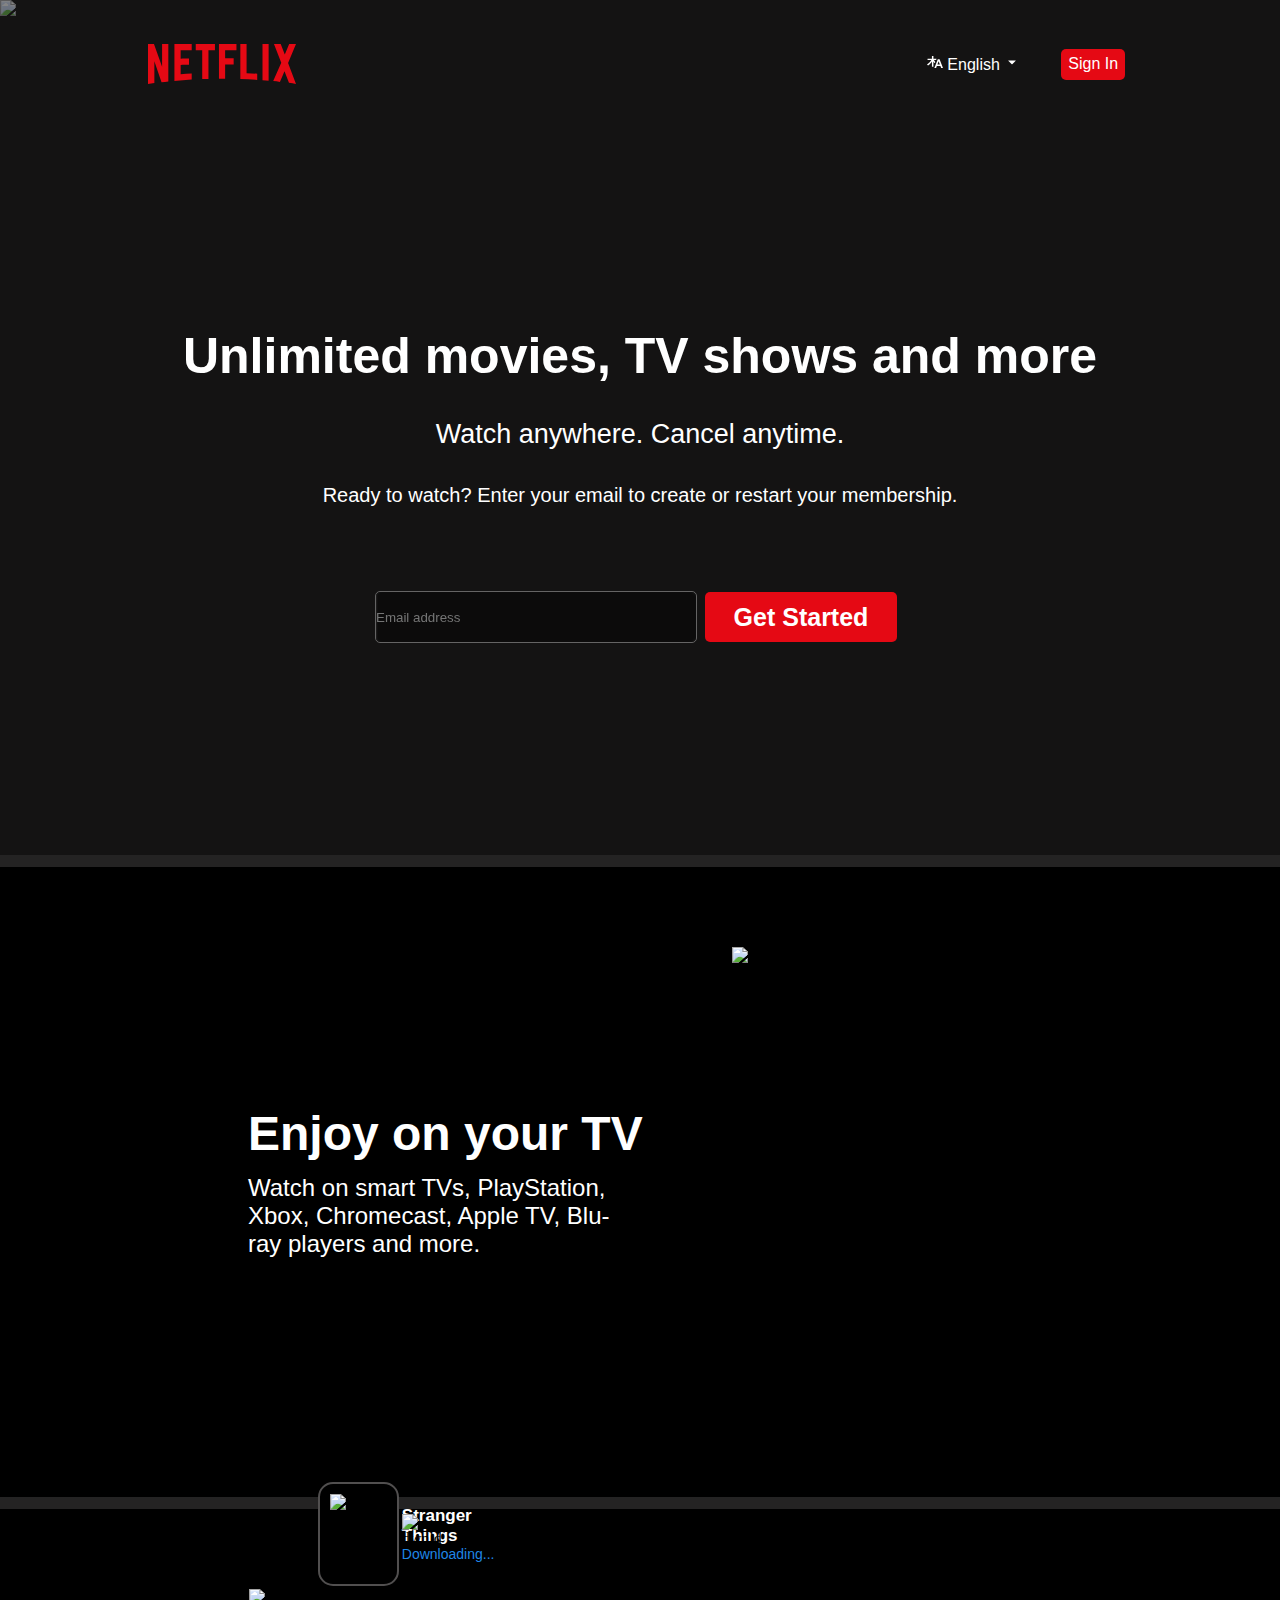
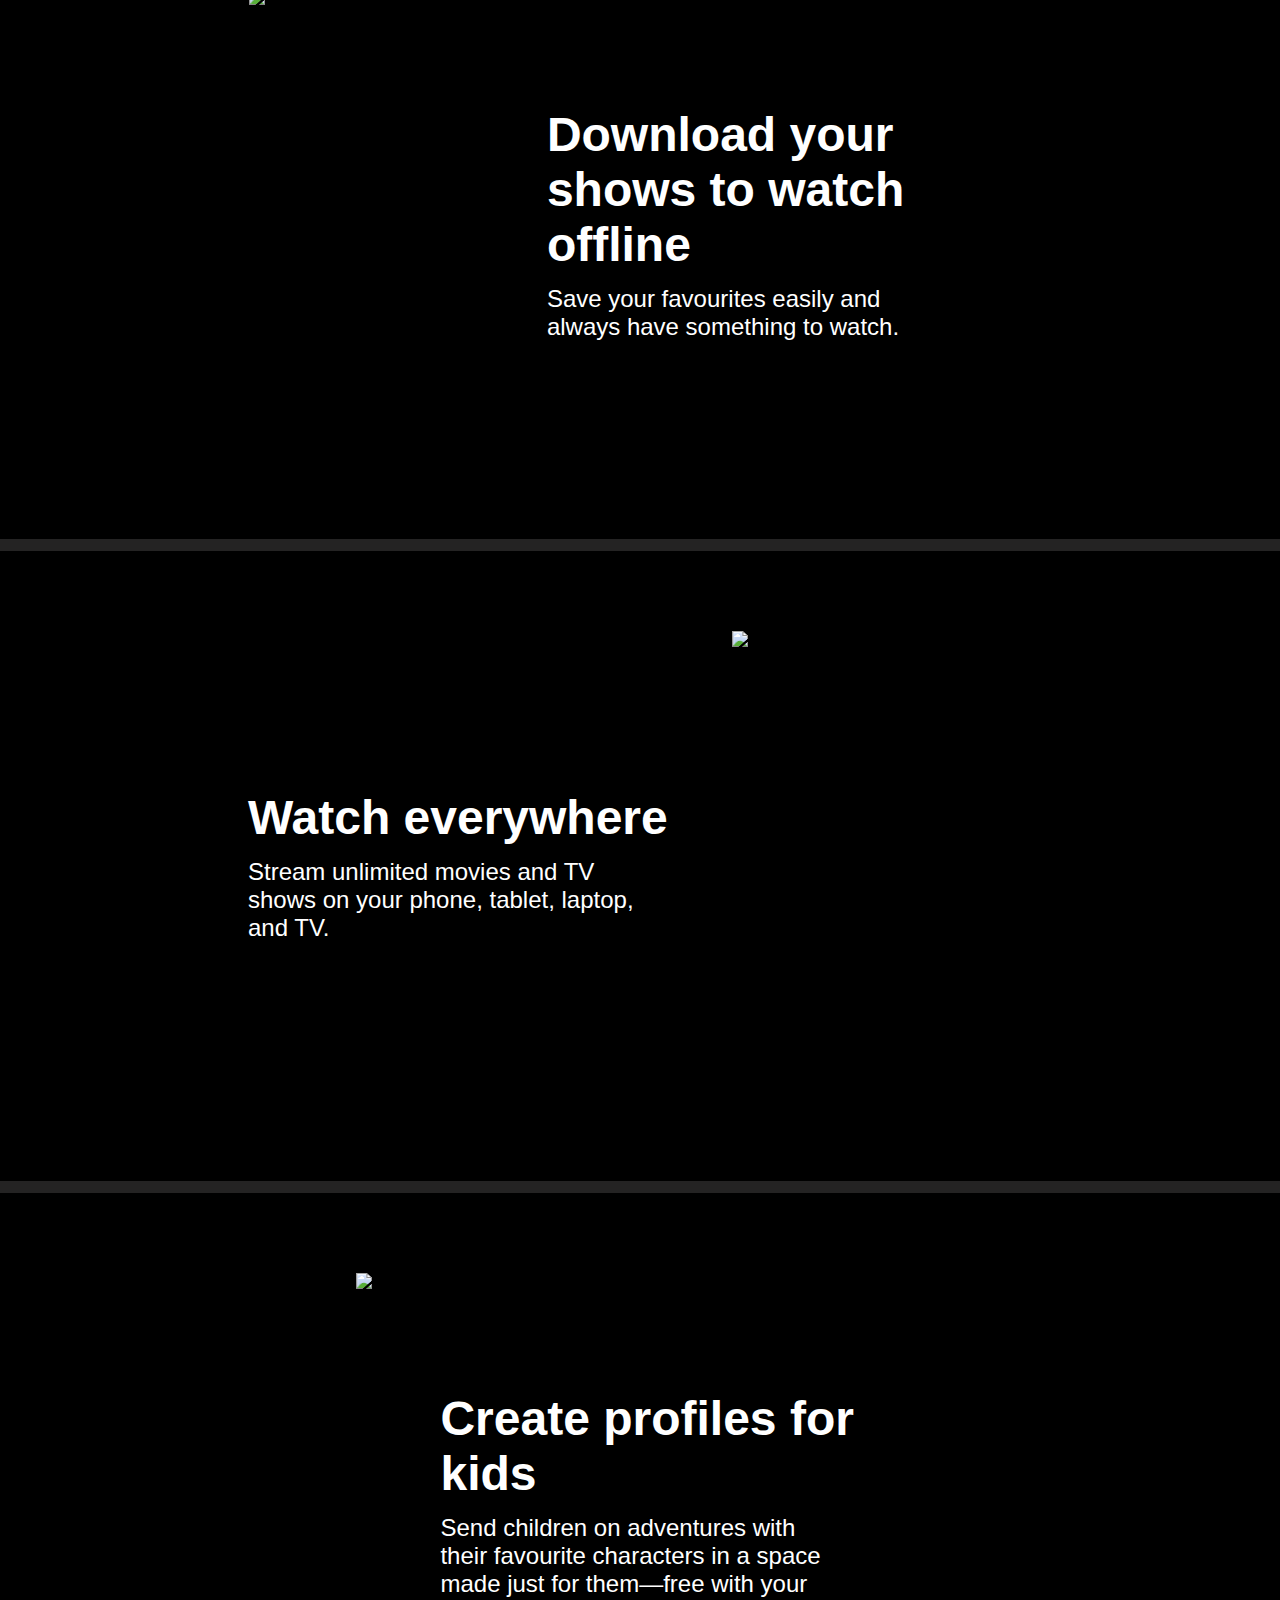
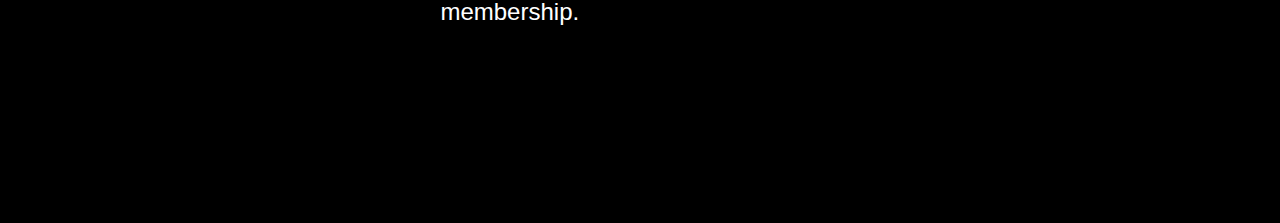
==== Netflix clone.html @ 1d842697 "Add files via upload" ====
<!DOCTYPE html>
<html lang="en">

<head>
    <meta charset="UTF-8">
    <meta name="viewport" content="width=device-width, initial-scale=1.0">
    <title>Netflix clone</title>
    <style>
        * {
            margin: 0;
            padding: 0;

        }

        body {

            background-color: rgb(36, 35, 35);
            display: flex;
            flex-direction: column;
            align-items: center;
            overflow-x: hidden;
            gap: 12px;
            min-height: 100vh;
        }

        .Page1 {
            height: 95vh;
            width: 100vw;
        }

        .container {
            height: 100%;
            width: 100%;
            opacity: 0.44;
            background-color:black
            

        }

        .background {
            height: 95vh;
            width: 100%;
            z-index: -1;
        }

        .navbar {
            background-color: transparent;
            height: 100%;
            width: 80vw;
            display: flex;
            align-items: center;
            justify-content: space-between;
            position: relative;
        }

        .netflixlogo {
            width: 9.25rem;
            height: 2.5rem;
            color: rgb(229, 9, 20);
            fill: currentColor;
            display: block;
        }

        .optioncontainer {
            display: flex;
            width: 20vw;
           
            height: 100%;
            gap: 30px;

        }

        .language {
            width: 45%;
            height: 60%;
            background-color: transparent;
           
            color: white;
            font-family: Netflix Sans, Helvetica Neue, Segoe UI, Roboto, Ubuntu, sans-serif;

            font-weight: 500;
            font-size: 16px;
            align-self: center;

            border-radius: 5px;
            display: flex;
            justify-content: center;
            align-items: center;
        }

        .lng {
            width: max-content;
            height: min-content;

            text-align: center;

        }

        .signin {
            width: 25%;
            height: 70%;
            background-color: rgb(229, 9, 20);
            color: white;
            border-radius: 5px;
            align-self: center;
            display: flex;
            justify-content: center;
            align-items: center;
        }.sinlin{
            width: max-content;
            height: min-content;
            text-align: center;
        }

        .signinlink {
            text-decoration: none;
            text-decoration-line: none;
            font-family: Netflix Sans, Helvetica Neue, Segoe UI, Roboto, Ubuntu, sans-serif;
            ;
            font-weight: 500;
            font-size: 16px;
            color: white;


        }

        .navbarcontainer {
            width: 100vw;
            height: 45px;
            position: relative;
            top: -92.56vh;
            display: flex;
            justify-content: center;
            padding: 20px;
        }

        .contentcontainer {
            position: relative;
            width: 100%;
            height: 25%;
            color: white;
            top: -70vh;

            text-align: center;
            display: flex;
            flex-direction: column;
            justify-content: space-around;

        }

        .content1 {
            font-size: 50px;
            font-weight: bold;
            font-family: Netflix Sans, Helvetica Neue, Segoe UI, Roboto, Ubuntu, sans-serif;
        }

        .content2 {
            font-size: 27px;
            font-family: Netflix Sans, Helvetica Neue, Segoe UI, Roboto, Ubuntu, sans-serif;
        }

        .content3 {
            font-size: 20px;
            font-family: Netflix Sans, Helvetica Neue, Segoe UI, Roboto, Ubuntu, sans-serif;
        }

        .registration {
            width: 100%;
            height: 100px;
            position: absolute;
            top: 63%;
            display: flex;
            justify-content: center;
            align-items: center;

        }

        .emailfield {
            min-width: 25vw;
            height: 50px;

            border: 1.5px solid rgb(101, 100, 100);
            border-radius: 5px;

        }

        .Email {
            height: 100%;
            background-color:rgba(0, 0, 0,0.4);
           backdrop-filter: blur(1px);

            color: rgb(247, 247, 247);
            width: 100%;
            border-radius: 5px;
            border: 0;
        }


        .getstartedbutton {
            width: 15vw;
            height: 50px;
            padding: 8px;
        }

        .getstarted {
            background-color: rgb(229, 9, 20);
            color: white;
            height: 100%;
            width: 100%;
            border-radius: 5px;
            font-size: 25px;
            font-weight: 600;
            cursor: pointer;
            border: 1px transparent;

        }

        :root {
            --lg-max-width: 540px;
            --lg-max-height: 380px;
        }

        .anima {
            max-width: var(--lg-max-width);
            max-height: var(--lg-max-height);
            padding-top: 80px;

        }

        .TV {
            width: 100%;
            height: 100%;
            position: relative;
            z-index: 10;
        }

        .Page2 {
            height: 70vh;
        }

        .Page4 {
            height: 70vh;
        }

        .Page3 {
            height: 70vh;
        }

        .text {
            width: calc((80vw) - (var(--lg-max-width)));
            background-color: black;
            color: white;

            display: flex;
            flex-direction: column;
            justify-content: center;
            font-family: Netflix Sans, Helvetica Neue, Segoe UI, Roboto, Ubuntu, sans-serif;


        }

        .contentcontainer2 {
            width: 100vw;
            height: 70vh;
            background-color: black;
            display: flex;
            justify-content: center;



        }

        .text1 {
            font-size: 48px;
            font-weight: 900;
            line-height: normal;
            font-style: normal;
        }

        .text2 {
            width: calc((100%) - (90px));
            padding-top: 13px;
            font-size: 24px;
            font-weight: 400;

        }

        .TVcontentcontainer {

            width: 100%;
            position: relative;
            top: -82%;
            left: -0.789%;
            display: flex;
            justify-content: center;



        }

        .TVcontent {

            width: calc((100%) - (130px));



        }

        .Phone {
            width: 100%;
            height: 100%;
            position: relative;

        }

        .StrangerThings {
            height: 100px;
            width: calc(100% - 220px);
            border: 2.5px solid rgb(81, 79, 79);
            border-radius: 15px;
            position: relative;
            top: -33%;
            left: 23%;
            display: flex;
            justify-content: space-between;
            background-color: black;

        }

        .Strngrlogo {

            height: 80%;
            object-fit: contain;
            padding: 10px;
        }

        .dwnldblock {
            width: 75%;
            display: grid;
            grid-template-columns: 1fr 1fr 1fr;

            height: 100%;

        }

        .iconcont {

            height: 100%;
            grid-column: 3/4;
            display: flex;
            justify-content: center;
            align-items: center;

        }

        .dwnldicon {

            height: calc(100% - 60px);

        }

        .dndblock {
            grid-column: 1/3;
            display: flex;
            flex-direction: column;
            justify-content: center;
            color: white;


        }

        .contentcontainer3 {
            width: 100vw;
            height: 70vh;
            background-color: black;
            display: flex;
            justify-content: center;





        }

        .txt1 {
            font-family: Netflix Sans, Helvetica Neue, Segoe UI, Roboto, Ubuntu, sans-serif;
            font-size: 17px;
            font-weight: 550;
        }

        .txt2 {
            font-family: Netflix Sans, Helvetica Neue, Segoe UI, Roboto, Ubuntu, sans-serif;
            font-size: 14px;
            font-weight: 400;
            color: rgb(31, 134, 230);
        }

        .cnt2 {
            width: calc(100% - 60px);
            position: relative;
            top: -93%;
            left: 5%
        }
    </style>
</head>

<body>
    <div class="Page1">
        <div class="container">
            <img class="background"
                src="https://assets.nflxext.com/ffe/siteui/vlv3/51c1d7f7-3179-4a55-93d9-704722898999/be90e543-c951-40d0-9ef5-e067f3e33d16/IN-en-20240610-popsignuptwoweeks-perspective_alpha_website_large.jpg"
                alt="netflix image">
        </div>
        <div class="navbarcontainer">
            <div class="navbar">
                <span class="logo">
                    <svg viewBox="0 0 111 30" class="netflixlogo">
                        <g>
                            <path
                                d="M105.06233,14.2806261 L110.999156,30 C109.249227,29.7497422 107.500234,29.4366857 105.718437,29.1554972 L102.374168,20.4686475 L98.9371075,28.4375293 C97.2499766,28.1563408 95.5928391,28.061674 93.9057081,27.8432843 L99.9372012,14.0931671 L94.4680851,-5.68434189e-14 L99.5313525,-5.68434189e-14 L102.593495,7.87421502 L105.874965,-5.68434189e-14 L110.999156,-5.68434189e-14 L105.06233,14.2806261 Z M90.4686475,-5.68434189e-14 L85.8749649,-5.68434189e-14 L85.8749649,27.2499766 C87.3746368,27.3437061 88.9371075,27.4055675 90.4686475,27.5930265 L90.4686475,-5.68434189e-14 Z M81.9055207,26.93692 C77.7186241,26.6557316 73.5307901,26.4064111 69.250164,26.3117443 L69.250164,-5.68434189e-14 L73.9366389,-5.68434189e-14 L73.9366389,21.8745899 C76.6248008,21.9373887 79.3120255,22.1557784 81.9055207,22.2804387 L81.9055207,26.93692 Z M64.2496954,10.6561065 L64.2496954,15.3435186 L57.8442216,15.3435186 L57.8442216,25.9996251 L53.2186709,25.9996251 L53.2186709,-5.68434189e-14 L66.3436123,-5.68434189e-14 L66.3436123,4.68741213 L57.8442216,4.68741213 L57.8442216,10.6561065 L64.2496954,10.6561065 Z M45.3435186,4.68741213 L45.3435186,26.2498828 C43.7810479,26.2498828 42.1876465,26.2498828 40.6561065,26.3117443 L40.6561065,4.68741213 L35.8121661,4.68741213 L35.8121661,-5.68434189e-14 L50.2183897,-5.68434189e-14 L50.2183897,4.68741213 L45.3435186,4.68741213 Z M30.749836,15.5928391 C28.687787,15.5928391 26.2498828,15.5928391 24.4999531,15.6875059 L24.4999531,22.6562939 C27.2499766,22.4678976 30,22.2495079 32.7809542,22.1557784 L32.7809542,26.6557316 L19.812541,27.6876933 L19.812541,-5.68434189e-14 L32.7809542,-5.68434189e-14 L32.7809542,4.68741213 L24.4999531,4.68741213 L24.4999531,10.9991564 C26.3126816,10.9991564 29.0936358,10.9054269 30.749836,10.9054269 L30.749836,15.5928391 Z M4.78114163,12.9684132 L4.78114163,29.3429562 C3.09401069,29.5313525 1.59340144,29.7497422 0,30 L0,-5.68434189e-14 L4.4690224,-5.68434189e-14 L10.562377,17.0315868 L10.562377,-5.68434189e-14 L15.2497891,-5.68434189e-14 L15.2497891,28.061674 C13.5935889,28.3437998 11.906458,28.4375293 10.1246602,28.6868498 L4.78114163,12.9684132 Z">
                            </path>
                        </g>
                    </svg>
                </span>
                <div class="optioncontainer">
                    <div class="language">
                        <div class="lng">
                            <svg fill="none" width="16" height="16" viewBox="0 0 16 16">
                                <path fill-rule="evenodd" clip-rule="evenodd"
                                    d="M10.7668 5.33333L10.5038 5.99715L9.33974 8.9355L8.76866 10.377L7.33333 14H9.10751L9.83505 12.0326H13.4217L14.162 14H16L12.5665 5.33333H10.8278H10.7668ZM10.6186 9.93479L10.3839 10.5632H11.1036H12.8856L11.6348 7.2136L10.6186 9.93479ZM9.52722 4.84224C9.55393 4.77481 9.58574 4.71045 9.62211 4.64954H6.41909V2H4.926V4.64954H0.540802V5.99715H4.31466C3.35062 7.79015 1.75173 9.51463 0 10.4283C0.329184 10.7138 0.811203 11.2391 1.04633 11.5931C2.55118 10.6795 3.90318 9.22912 4.926 7.57316V12.6667H6.41909V7.51606C6.81951 8.15256 7.26748 8.76169 7.7521 9.32292L8.31996 7.88955C7.80191 7.29052 7.34631 6.64699 6.9834 5.99715H9.06968L9.52722 4.84224Z"
                                    fill="currentColor"></path>
                            </svg>
                            English
                            <svg fill="none" width="16" height="16" viewBox="0 0 16 16">
                                <path fill-rule="evenodd" clip-rule="evenodd"
                                    d="M11.5976 6.5C11.7461 6.5 11.8204 6.67956 11.7154 6.78457L8.23574 10.2643C8.10555 10.3945 7.89445 10.3945 7.76425 10.2643L4.28457 6.78457C4.17956 6.67956 4.25393 6.5 4.40244 6.5H11.5976Z"
                                    fill="currentColor"></path>
                            </svg>
                        </div>
                    </div>
                    <div class="signin">
                        <div class="sinlin">
                            <a class="signinlink" href="https://www.netflix.com/login">Sign In</a>
                        </div>
                    </div>
                </div>
            </div>
        </div>
        <div class="contentcontainer">
            <div class="content1">
                Unlimited movies, TV shows and more
            </div>
            <div class="content2">
                Watch anywhere. Cancel anytime.
            </div>
            <div class="content3">
                Ready to watch? Enter your email to create or restart your membership.
            </div>

        </div>
        <div class="registration">
            <div class="emailfield">
                <input class="Email" type="text" placeholder="Email address">

            </div>
            <div class="getstartedbutton">
                <button class="getstarted">Get Started</button>

            </div>
        </div>
    </div>
    <div class="Page2">
        <div class="contentcontainer2">
            <div class="text">
                <h2 class="text1">Enjoy on your TV</h2>
                <p class="text2">
                    Watch on smart TVs, PlayStation, Xbox, Chromecast, Apple TV, Blu-ray players and more.
                </p>
            </div>
            <div class="anima">
                <img class="TV" src="https://assets.nflxext.com/ffe/siteui/acquisition/ourStory/fuji/desktop/tv.png"
                    alt="TV img">
                <div class="TVcontentcontainer">
                    <video class="TVcontent"
                        src="https://assets.nflxext.com/ffe/siteui/acquisition/ourStory/fuji/desktop/video-tv-in-0819.m4v"
                        loop autoplay muted></video>
                </div>
            </div>
        </div>

    </div>
    <div class="Page3">
        <div class="contentcontainer3">
            <div class="anima">
                <img class="Phone"
                    src="https://assets.nflxext.com/ffe/siteui/acquisition/ourStory/fuji/desktop/mobile-0819.jpg"
                    alt="Phone img">
                <div class="StrangerThings">
                    <img class="Strngrlogo"
                        src="https://assets.nflxext.com/ffe/siteui/acquisition/ourStory/fuji/desktop/boxshot.png"
                        alt="strngrimg">
                    <div class="dwnldblock">
                        <div class="dndblock">
                            <p class="txt1"> Stranger Things</p>
                            <p class="txt2">Downloading...</p>
                        </div>
                        <div class="iconcont">
                            <img class="dwnldicon"
                                src="https://assets.nflxext.com/ffe/siteui/acquisition/ourStory/fuji/desktop/download-icon.gif"
                                alt="dwnld">
                        </div>
                    </div>
                </div>
            </div>

            <div class="text">
                <h2 class="text1">Download your shows to watch offline</h2>
                <p class="text2">
                    Save your favourites easily and always have something to watch.
                </p>
            </div>

        </div>

    </div>
    <div class="Page4">
        <div class="contentcontainer2">
            <div class="text">
                <h2 class="text1">Watch everywhere</h2>
                <p class="text2">
                    Stream unlimited movies and TV shows on your phone, tablet, laptop, and TV.
                </p>
            </div>
            <div class="anima">
                <img class="TV"
                    src="https://assets.nflxext.com/ffe/siteui/acquisition/ourStory/fuji/desktop/device-pile-in.png"
                    alt="TV img">
                <div class="TVcontentcontainer cnt2">
                    <video class="TVcontent"
                        src="https://assets.nflxext.com/ffe/siteui/acquisition/ourStory/fuji/desktop/video-devices-in.m4v"
                        loop autoplay muted></video>
                </div>
            </div>
        </div>
    </div>
    <div class="Page5">
        <div class="contentcontainer3">
            <div class="anima">
                <img class="Phone"
                    src="https://occ-0-4485-3646.1.nflxso.net/dnm/api/v6/19OhWN2dO19C9txTON9tvTFtefw/AAAABVr8nYuAg0xDpXDv0VI9HUoH7r2aGp4TKRCsKNQrMwxzTtr-NlwOHeS8bCI2oeZddmu3nMYr3j9MjYhHyjBASb1FaOGYZNYvPBCL.png?r=54d"
                    alt="Phone img">

            </div>

            <div class="text">
                <h2 class="text1">Create profiles for kids</h2>
                <p class="text2">
                    Send children on adventures with their favourite characters in a space made just for them—free with
                    your membership.
                </p>
            </div>

        </div>
    </div>

</body>

</html>
<!DOCTYPE html>
<html>
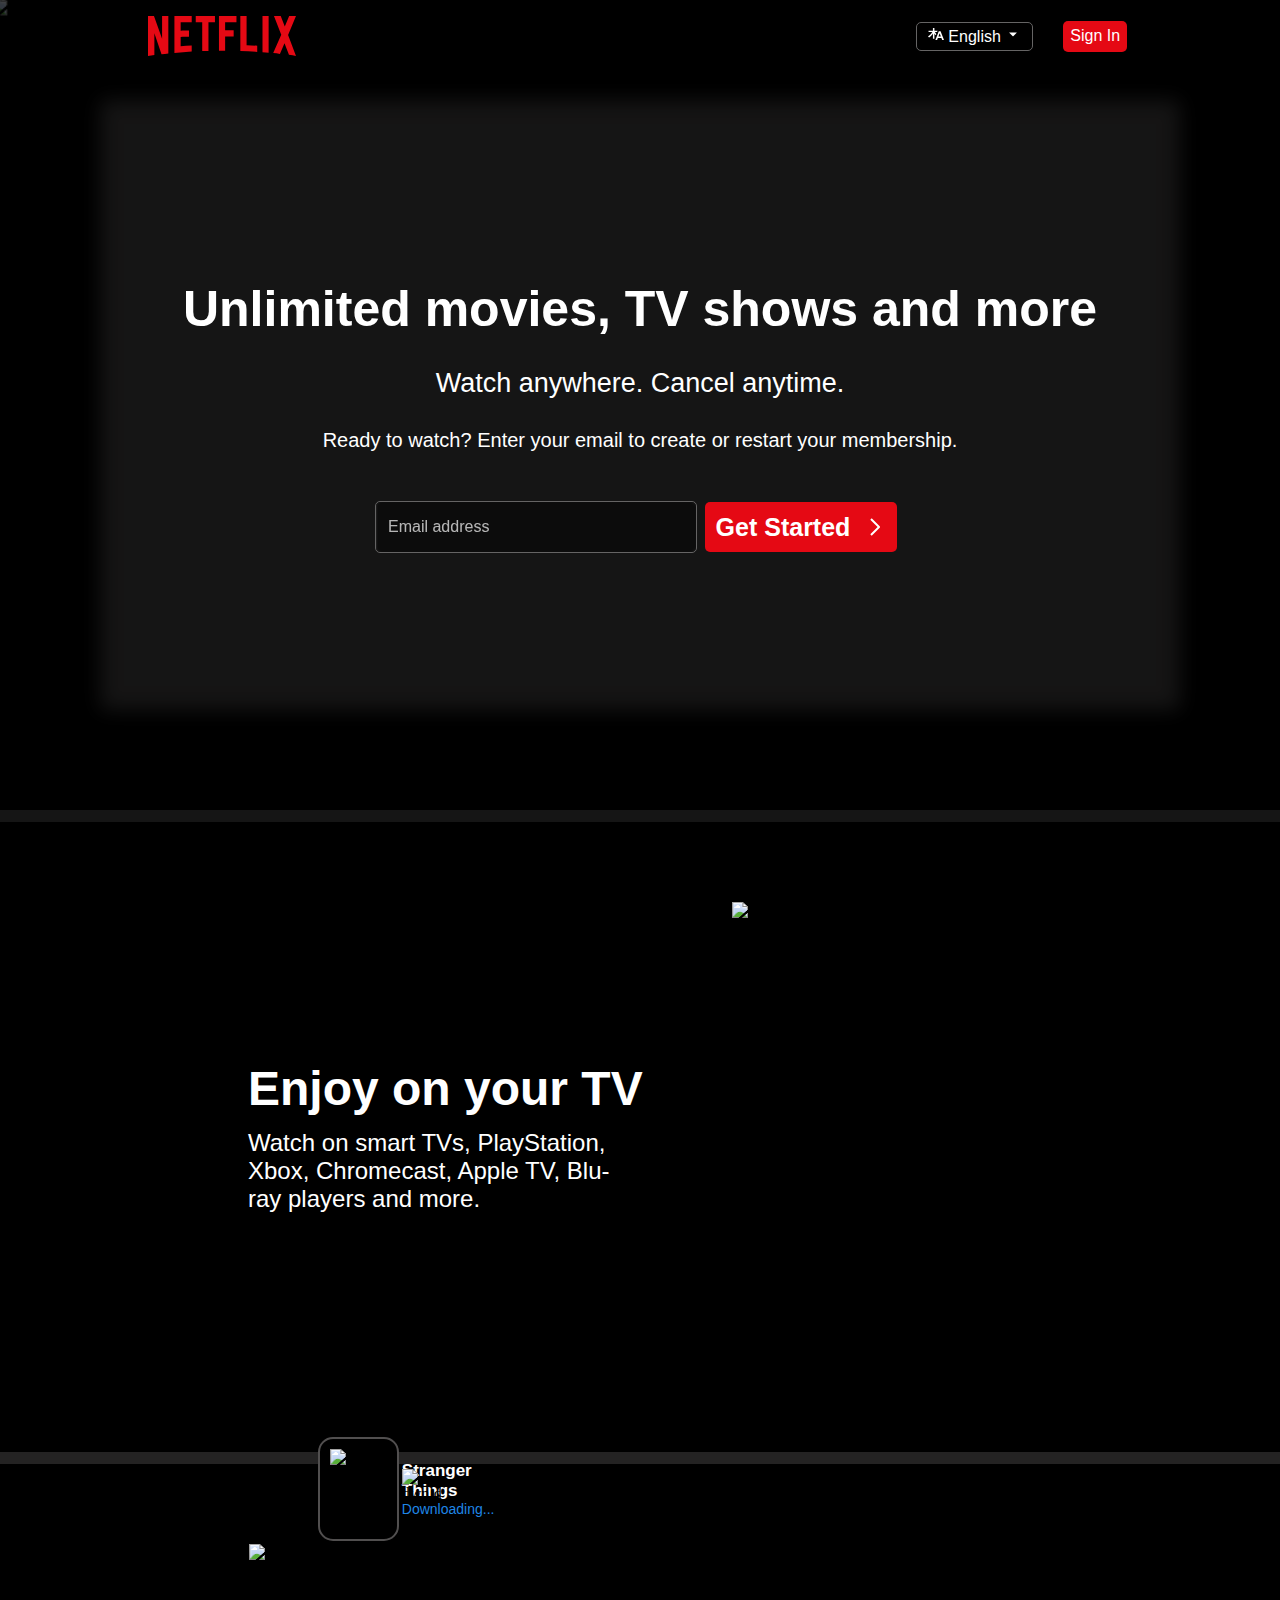
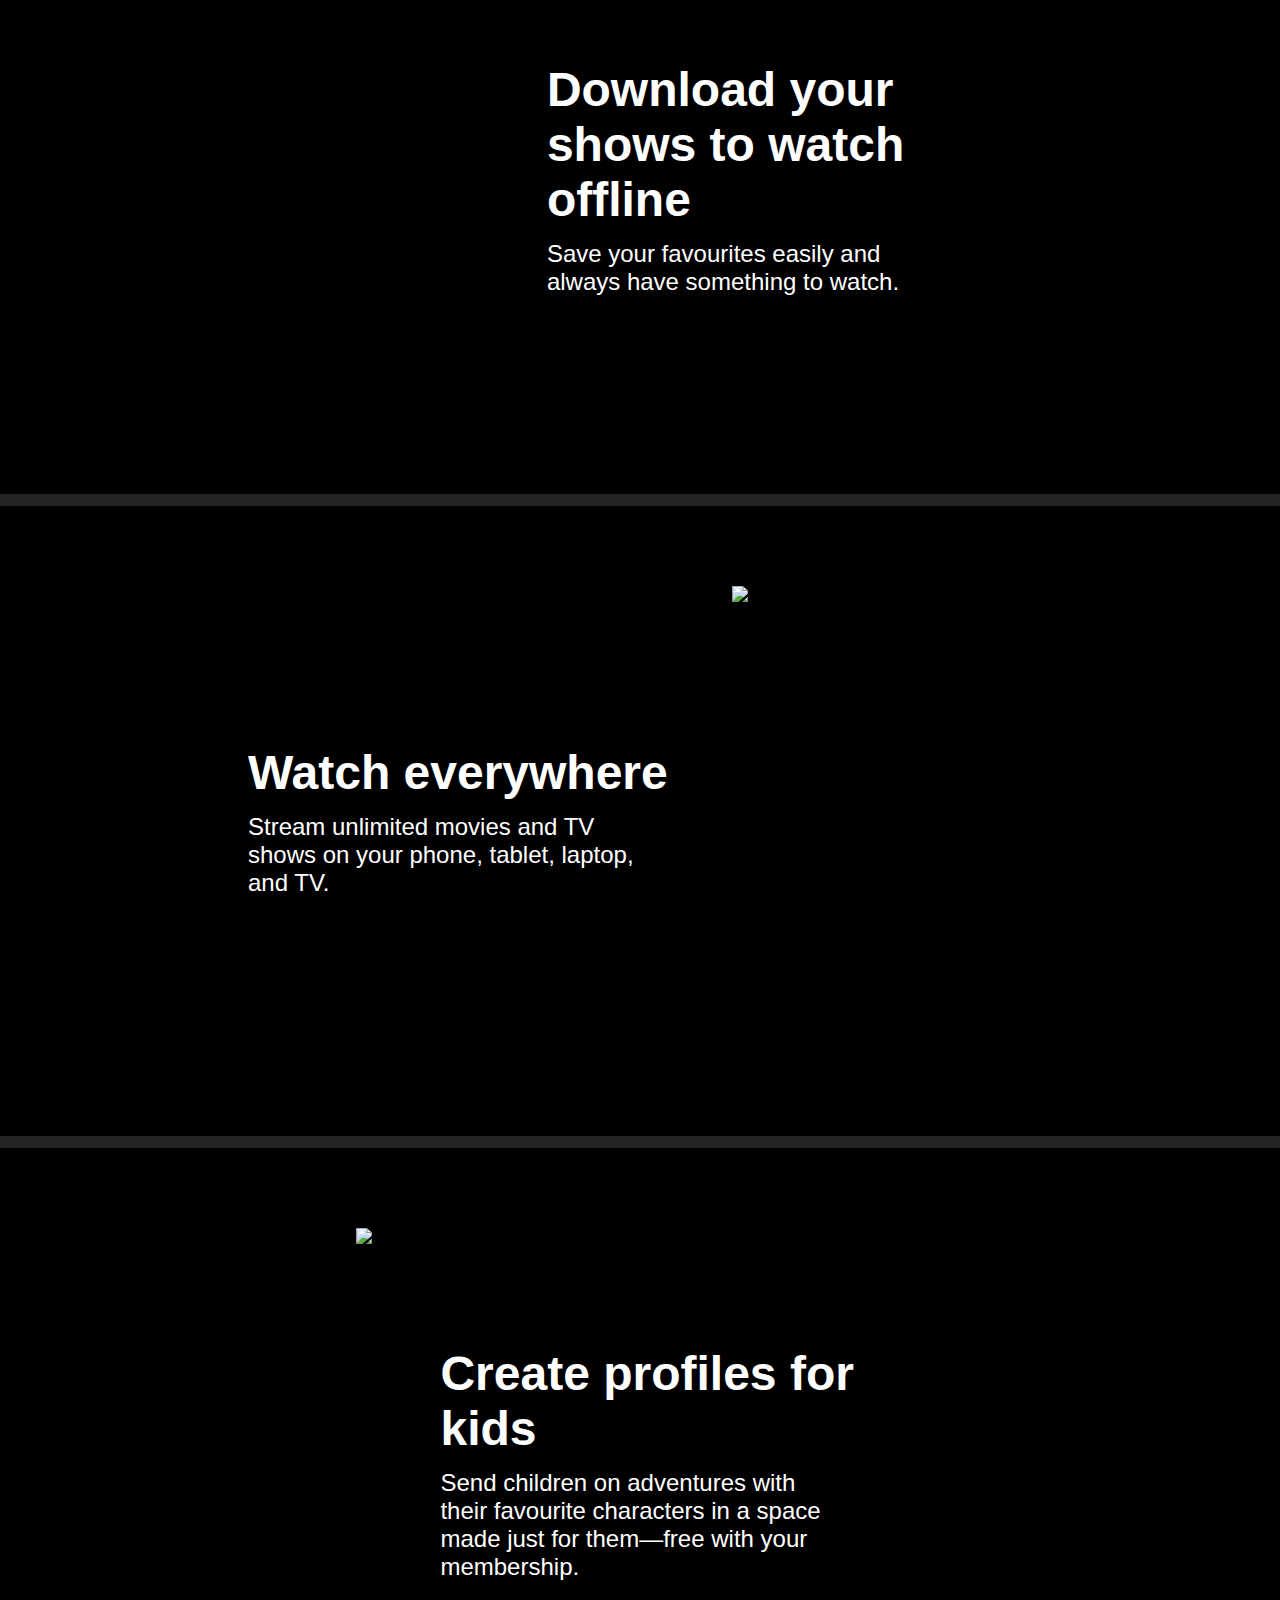
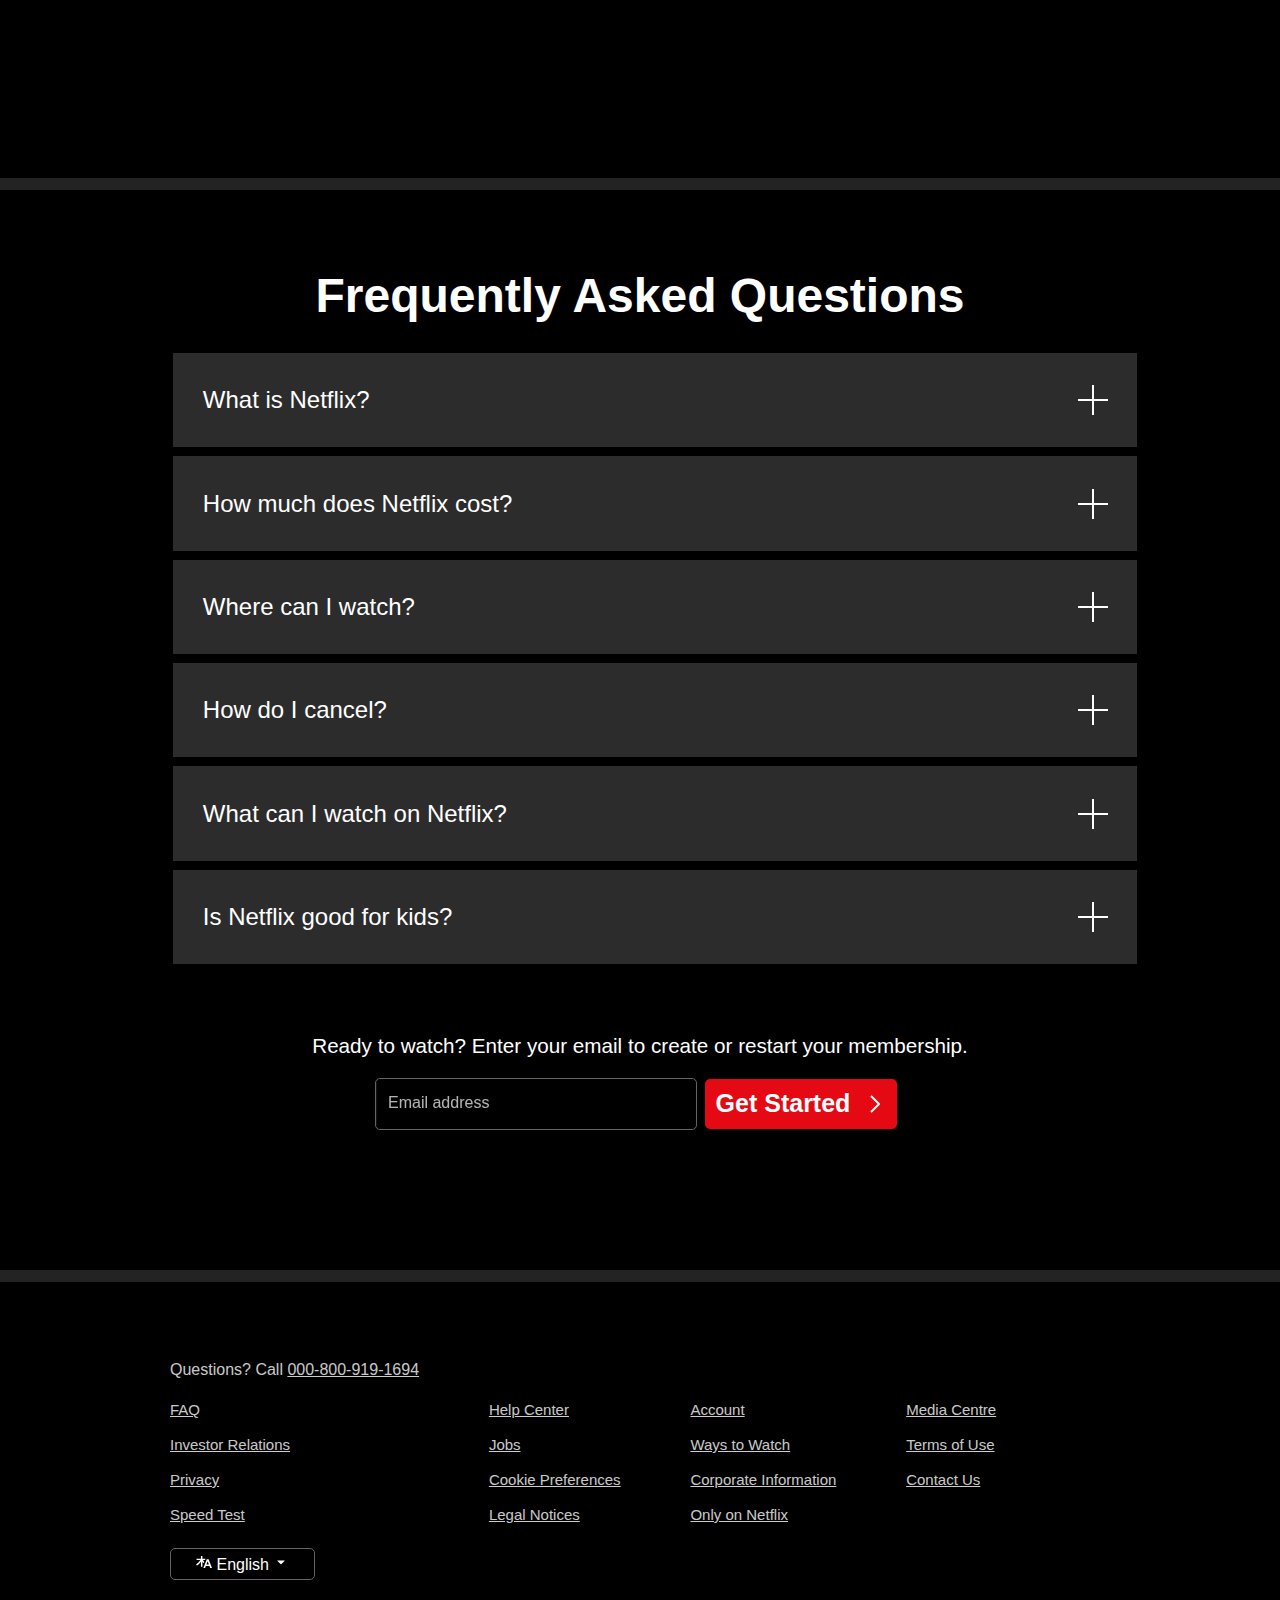
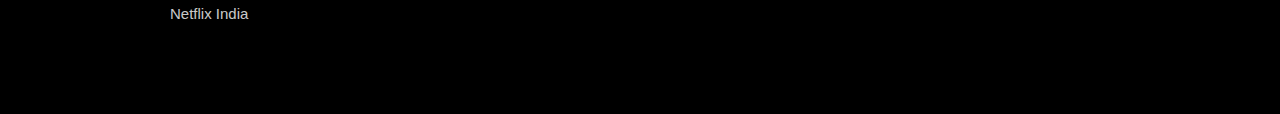
==== commit 317ec682: "Add files via upload" ====
--- a/Netflix clone.html
+++ b/Netflix clone.html
@@ -3,405 +3,11 @@
 
 <head>
     <meta charset="UTF-8">
+    <link rel="shortcut icon" href="netflix_logo_icon_170919.png">
     <meta name="viewport" content="width=device-width, initial-scale=1.0">
-    <title>Netflix clone</title>
-    <style>
-        * {
-            margin: 0;
-            padding: 0;
-
-        }
-
-        body {
-
-            background-color: rgb(36, 35, 35);
-            display: flex;
-            flex-direction: column;
-            align-items: center;
-            overflow-x: hidden;
-            gap: 12px;
-            min-height: 100vh;
-        }
-
-        .Page1 {
-            height: 95vh;
-            width: 100vw;
-        }
-
-        .container {
-            height: 100%;
-            width: 100%;
-            opacity: 0.44;
-            background-color:black
-            
-
-        }
-
-        .background {
-            height: 95vh;
-            width: 100%;
-            z-index: -1;
-        }
-
-        .navbar {
-            background-color: transparent;
-            height: 100%;
-            width: 80vw;
-            display: flex;
-            align-items: center;
-            justify-content: space-between;
-            position: relative;
-        }
-
-        .netflixlogo {
-            width: 9.25rem;
-            height: 2.5rem;
-            color: rgb(229, 9, 20);
-            fill: currentColor;
-            display: block;
-        }
-
-        .optioncontainer {
-            display: flex;
-            width: 20vw;
-           
-            height: 100%;
-            gap: 30px;
-
-        }
-
-        .language {
-            width: 45%;
-            height: 60%;
-            background-color: transparent;
-           
-            color: white;
-            font-family: Netflix Sans, Helvetica Neue, Segoe UI, Roboto, Ubuntu, sans-serif;
-
-            font-weight: 500;
-            font-size: 16px;
-            align-self: center;
-
-            border-radius: 5px;
-            display: flex;
-            justify-content: center;
-            align-items: center;
-        }
-
-        .lng {
-            width: max-content;
-            height: min-content;
-
-            text-align: center;
-
-        }
-
-        .signin {
-            width: 25%;
-            height: 70%;
-            background-color: rgb(229, 9, 20);
-            color: white;
-            border-radius: 5px;
-            align-self: center;
-            display: flex;
-            justify-content: center;
-            align-items: center;
-        }.sinlin{
-            width: max-content;
-            height: min-content;
-            text-align: center;
-        }
-
-        .signinlink {
-            text-decoration: none;
-            text-decoration-line: none;
-            font-family: Netflix Sans, Helvetica Neue, Segoe UI, Roboto, Ubuntu, sans-serif;
-            ;
-            font-weight: 500;
-            font-size: 16px;
-            color: white;
-
-
-        }
-
-        .navbarcontainer {
-            width: 100vw;
-            height: 45px;
-            position: relative;
-            top: -92.56vh;
-            display: flex;
-            justify-content: center;
-            padding: 20px;
-        }
-
-        .contentcontainer {
-            position: relative;
-            width: 100%;
-            height: 25%;
-            color: white;
-            top: -70vh;
-
-            text-align: center;
-            display: flex;
-            flex-direction: column;
-            justify-content: space-around;
-
-        }
-
-        .content1 {
-            font-size: 50px;
-            font-weight: bold;
-            font-family: Netflix Sans, Helvetica Neue, Segoe UI, Roboto, Ubuntu, sans-serif;
-        }
-
-        .content2 {
-            font-size: 27px;
-            font-family: Netflix Sans, Helvetica Neue, Segoe UI, Roboto, Ubuntu, sans-serif;
-        }
-
-        .content3 {
-            font-size: 20px;
-            font-family: Netflix Sans, Helvetica Neue, Segoe UI, Roboto, Ubuntu, sans-serif;
-        }
-
-        .registration {
-            width: 100%;
-            height: 100px;
-            position: absolute;
-            top: 63%;
-            display: flex;
-            justify-content: center;
-            align-items: center;
-
-        }
-
-        .emailfield {
-            min-width: 25vw;
-            height: 50px;
-
-            border: 1.5px solid rgb(101, 100, 100);
-            border-radius: 5px;
-
-        }
-
-        .Email {
-            height: 100%;
-            background-color:rgba(0, 0, 0,0.4);
-           backdrop-filter: blur(1px);
-
-            color: rgb(247, 247, 247);
-            width: 100%;
-            border-radius: 5px;
-            border: 0;
-        }
-
-
-        .getstartedbutton {
-            width: 15vw;
-            height: 50px;
-            padding: 8px;
-        }
-
-        .getstarted {
-            background-color: rgb(229, 9, 20);
-            color: white;
-            height: 100%;
-            width: 100%;
-            border-radius: 5px;
-            font-size: 25px;
-            font-weight: 600;
-            cursor: pointer;
-            border: 1px transparent;
-
-        }
-
-        :root {
-            --lg-max-width: 540px;
-            --lg-max-height: 380px;
-        }
-
-        .anima {
-            max-width: var(--lg-max-width);
-            max-height: var(--lg-max-height);
-            padding-top: 80px;
-
-        }
-
-        .TV {
-            width: 100%;
-            height: 100%;
-            position: relative;
-            z-index: 10;
-        }
-
-        .Page2 {
-            height: 70vh;
-        }
-
-        .Page4 {
-            height: 70vh;
-        }
-
-        .Page3 {
-            height: 70vh;
-        }
-
-        .text {
-            width: calc((80vw) - (var(--lg-max-width)));
-            background-color: black;
-            color: white;
-
-            display: flex;
-            flex-direction: column;
-            justify-content: center;
-            font-family: Netflix Sans, Helvetica Neue, Segoe UI, Roboto, Ubuntu, sans-serif;
-
-
-        }
-
-        .contentcontainer2 {
-            width: 100vw;
-            height: 70vh;
-            background-color: black;
-            display: flex;
-            justify-content: center;
-
-
-
-        }
-
-        .text1 {
-            font-size: 48px;
-            font-weight: 900;
-            line-height: normal;
-            font-style: normal;
-        }
-
-        .text2 {
-            width: calc((100%) - (90px));
-            padding-top: 13px;
-            font-size: 24px;
-            font-weight: 400;
-
-        }
-
-        .TVcontentcontainer {
-
-            width: 100%;
-            position: relative;
-            top: -82%;
-            left: -0.789%;
-            display: flex;
-            justify-content: center;
-
-
-
-        }
-
-        .TVcontent {
-
-            width: calc((100%) - (130px));
-
-
-
-        }
-
-        .Phone {
-            width: 100%;
-            height: 100%;
-            position: relative;
-
-        }
-
-        .StrangerThings {
-            height: 100px;
-            width: calc(100% - 220px);
-            border: 2.5px solid rgb(81, 79, 79);
-            border-radius: 15px;
-            position: relative;
-            top: -33%;
-            left: 23%;
-            display: flex;
-            justify-content: space-between;
-            background-color: black;
-
-        }
-
-        .Strngrlogo {
-
-            height: 80%;
-            object-fit: contain;
-            padding: 10px;
-        }
-
-        .dwnldblock {
-            width: 75%;
-            display: grid;
-            grid-template-columns: 1fr 1fr 1fr;
-
-            height: 100%;
-
-        }
-
-        .iconcont {
-
-            height: 100%;
-            grid-column: 3/4;
-            display: flex;
-            justify-content: center;
-            align-items: center;
-
-        }
-
-        .dwnldicon {
-
-            height: calc(100% - 60px);
-
-        }
-
-        .dndblock {
-            grid-column: 1/3;
-            display: flex;
-            flex-direction: column;
-            justify-content: center;
-            color: white;
-
-
-        }
-
-        .contentcontainer3 {
-            width: 100vw;
-            height: 70vh;
-            background-color: black;
-            display: flex;
-            justify-content: center;
-
-
-
-
-
-        }
-
-        .txt1 {
-            font-family: Netflix Sans, Helvetica Neue, Segoe UI, Roboto, Ubuntu, sans-serif;
-            font-size: 17px;
-            font-weight: 550;
-        }
-
-        .txt2 {
-            font-family: Netflix Sans, Helvetica Neue, Segoe UI, Roboto, Ubuntu, sans-serif;
-            font-size: 14px;
-            font-weight: 400;
-            color: rgb(31, 134, 230);
-        }
-
-        .cnt2 {
-            width: calc(100% - 60px);
-            position: relative;
-            top: -93%;
-            left: 5%
-        }
-    </style>
+    <title>Netflix India – Watch TV Shows Online, Watch Movies Online</title>
+
+    <link rel="stylesheet" href="netflixclone.css">
 </head>
 
 <body>
@@ -410,6 +16,7 @@
             <img class="background"
                 src="https://assets.nflxext.com/ffe/siteui/vlv3/51c1d7f7-3179-4a55-93d9-704722898999/be90e543-c951-40d0-9ef5-e067f3e33d16/IN-en-20240610-popsignuptwoweeks-perspective_alpha_website_large.jpg"
                 alt="netflix image">
+            <div class="bgnd"></div>
         </div>
         <div class="navbarcontainer">
             <div class="navbar">
@@ -442,6 +49,7 @@
                         <div class="sinlin">
                             <a class="signinlink" href="https://www.netflix.com/login">Sign In</a>
                         </div>
+                        
                     </div>
                 </div>
             </div>
@@ -459,18 +67,29 @@
 
         </div>
         <div class="registration">
+
             <div class="emailfield">
-                <input class="Email" type="text" placeholder="Email address">
+                <input class="Email" type="text" placeholder="Email address ">
 
             </div>
             <div class="getstartedbutton">
-                <button class="getstarted">Get Started</button>
+                <button class="getstarted">Get Started
+                    <div class="sinicon">
+                        <svg fill="none" width="24" height="24"
+                            viewBox="0 0 24 24" class="sicon" >
+                            <path fill-rule="evenodd" clip-rule="evenodd"
+                                d="M15.5859 12L8.29303 19.2928L9.70725 20.7071L17.7072 12.7071C17.8948 12.5195 18.0001 12.2652 18.0001 12C18.0001 11.7347 17.8948 11.4804 17.7072 11.2928L9.70724 3.29285L8.29303 4.70706L15.5859 12Z"
+                                fill="currentColor"></path>
+                        </svg>
+                    </div>
+                </button>
+               
 
             </div>
         </div>
     </div>
     <div class="Page2">
-        <div class="contentcontainer2">
+        <div class="contentcontainer2 ">
             <div class="text">
                 <h2 class="text1">Enjoy on your TV</h2>
                 <p class="text2">
@@ -562,6 +181,170 @@
 
         </div>
     </div>
+    <div class="Page6">
+
+        <div class="quescontainer">
+            <div class="heading">
+                Frequently Asked Questions
+            </div>
+            <div class="quesection">
+                <div class="ques">
+                    <div class="qs">
+                        What is Netflix?
+                    </div>
+                    <svg fill="none" width="36" height="36" viewBox="0 0 36 36" class="plusicon">
+                        <path fill-rule="evenodd" clip-rule="evenodd" d="M17 17V3H19V17H33V19H19V33H17V19H3V17H17Z"
+                            fill="currentColor">
+                        </path>
+                    </svg>
+                </div>
+                <div class="ques">How much does Netflix cost?
+                    <svg fill="none" width="36" height="36" viewBox="0 0 36 36" class="plusicon">
+                        <path fill-rule="evenodd" clip-rule="evenodd" d="M17 17V3H19V17H33V19H19V33H17V19H3V17H17Z"
+                            fill="currentColor">
+                        </path>
+                    </svg>
+                </div>
+                <div class="ques">Where can I watch?
+                    <svg fill="none" width="36" height="36" viewBox="0 0 36 36" class="plusicon">
+                        <path fill-rule="evenodd" clip-rule="evenodd" d="M17 17V3H19V17H33V19H19V33H17V19H3V17H17Z"
+                            fill="currentColor">
+                        </path>
+                    </svg>
+                </div>
+                <div class="ques">How do I cancel?
+                    <svg fill="none" width="36" height="36" viewBox="0 0 36 36" class="plusicon">
+                        <path fill-rule="evenodd" clip-rule="evenodd" d="M17 17V3H19V17H33V19H19V33H17V19H3V17H17Z"
+                            fill="currentColor">
+                        </path>
+                    </svg>
+                </div>
+                <div class="ques">What can I watch on Netflix?
+                    <svg fill="none" width="36" height="36" viewBox="0 0 36 36" class="plusicon">
+                        <path fill-rule="evenodd" clip-rule="evenodd" d="M17 17V3H19V17H33V19H19V33H17V19H3V17H17Z"
+                            fill="currentColor">
+                        </path>
+                    </svg>
+                </div>
+                <div class="ques">Is Netflix good for kids?
+                    <svg fill="none" width="36" height="36" viewBox="0 0 36 36" class="plusicon">
+                        <path fill-rule="evenodd" clip-rule="evenodd" d="M17 17V3H19V17H33V19H19V33H17V19H3V17H17Z"
+                            fill="currentColor">
+                        </path>
+                    </svg>
+                </div>
+            </div>
+            <div class="registration2">
+                <div class="lsttxt">
+                    Ready to watch? Enter your email to create or restart your membership.
+
+                </div>
+                <div class="rgst2">
+                    <div class="emailfield">
+                        <input class="Email" type="text" placeholder="Email address">
+
+                    </div>
+                    <div class="getstartedbutton">
+                        <button class="getstarted">Get Started
+                            <div class="sinicon">
+                                <svg fill="none" width="24" height="24"
+                                    viewBox="0 0 24 24" class="sicon" >
+                                    <path fill-rule="evenodd" clip-rule="evenodd"
+                                        d="M15.5859 12L8.29303 19.2928L9.70725 20.7071L17.7072 12.7071C17.8948 12.5195 18.0001 12.2652 18.0001 12C18.0001 11.7347 17.8948 11.4804 17.7072 11.2928L9.70724 3.29285L8.29303 4.70706L15.5859 12Z"
+                                        fill="currentColor"></path>
+                                </svg>
+                            </div>
+                        </button>
+
+                    </div>
+                </div>
+
+            </div>
+        </div>
+
+    </div>
+    <div class="Page7">
+        <div class="lstcnt">
+            <div class="hlpcnt " style="font-size: 16px; margin-bottom: 5px;">
+                <spav class="call">Questions? Call <u>000-800-919-1694</u></spav>
+            </div>
+
+            <div class="clm1">
+
+                <ul>
+                    <li><u>FAQ</u></li>
+                    <li><u>Investor Relations</u></li>
+                    <li><u>Privacy</u></li>
+                    <li><u>Speed Test</u></li>
+
+                </ul>
+
+
+            </div>
+
+            <div class="clm2">
+                <ul>
+                    <li><u>Help Center</u></li>
+                    <li><u>Jobs</u></li>
+                    <li><u>
+                            Cookie Preferences</u></li>
+                    <li><u>
+                            Legal Notices</u></li>
+
+
+                </ul>
+            </div>
+            <div class="clm3">
+                <ul>
+                    <li><u>
+                            Account</u></li>
+                    <li><u>
+                            Ways to Watch</u></li>
+                    <li><u>
+                            Corporate Information</u></li>
+                    <li><u>
+                            Only on Netflix</u></li>
+
+                </ul>
+            </div>
+            <div class="clm4">
+                <ul>
+                    <li><u>
+                            Media Centre</u></li>
+                    <li><u>
+
+                            Terms of Use</u></li>
+                    <li><u>
+
+                            Contact Us</u></li>
+
+                </ul>
+            </div>
+            <div class="lstbox">
+                <div class="language" style="height: 30px; padding: 0; margin-top: 16px; align-self: flex-start;">
+                    <div class="lng">
+                        <svg fill="none" width="16" height="16" viewBox="0 0  16 16">
+                            <path fill-rule="evenodd" clip-rule="evenodd"
+                                d="M10.7668 5.33333L10.5038 5.99715L9.33974 8.9355L8.76866 10.377L7.33333 14H9.10751L9.83505 12.0326H13.4217L14.162 14H16L12.5665 5.33333H10.8278H10.7668ZM10.6186 9.93479L10.3839 10.5632H11.1036H12.8856L11.6348 7.2136L10.6186 9.93479ZM9.52722 4.84224C9.55393 4.77481 9.58574 4.71045 9.62211 4.64954H6.41909V2H4.926V4.64954H0.540802V5.99715H4.31466C3.35062 7.79015 1.75173 9.51463 0 10.4283C0.329184 10.7138 0.811203 11.2391 1.04633 11.5931C2.55118 10.6795 3.90318 9.22912 4.926 7.57316V12.6667H6.41909V7.51606C6.81951 8.15256 7.26748 8.76169 7.7521 9.32292L8.31996 7.88955C7.80191 7.29052 7.34631 6.64699 6.9834 5.99715H9.06968L9.52722 4.84224Z"
+                                fill="currentColor"></path>
+                        </svg>
+                        English
+                        <svg fill="none" width="16" height="16" viewBox="0 0 16 16">
+                            <path fill-rule="evenodd" clip-rule="evenodd"
+                                d="M11.5976 6.5C11.7461 6.5 11.8204 6.67956 11.7154 6.78457L8.23574 10.2643C8.10555 10.3945 7.89445 10.3945 7.76425 10.2643L4.28457 6.78457C4.17956 6.67956 4.25393 6.5 4.40244 6.5H11.5976Z"
+                                fill="currentColor"></path>
+                        </svg>
+                    </div>
+                </div>
+                <div class="final">
+                    Netflix India
+                </div>
+
+            </div>
+
+        </div>
+    </div>
+
 
 </body>
 
--- a/netflixclone.css
+++ b/netflixclone.css
@@ -0,0 +1,607 @@
+
+* {
+    margin: 0;
+    padding: 0;
+
+}
+html,body{
+    height: 100%;
+}
+
+body {
+
+    background-color: rgb(36, 35, 35);
+    display: flex;
+    flex-direction: column;
+    align-items: center;
+    overflow-x: hidden;
+    gap: 12px;
+    min-height: 100vh;
+}
+
+.Page1 {
+    min-height: 90vh;
+    width: 100vw;
+}
+
+.container {
+    height: 100%;
+    width: 100%;
+    box-shadow: inset 0 0 20px 100px black
+  
+}
+
+
+.background {
+    height: 100%;
+    width: 100%;
+    z-index: -1;
+    opacity: 0.44;
+    background-color: black;
+    transform: scale(1.25) translateY(-10%);
+    object-fit: cover;
+}.bgnd{
+    background-image: linear-gradient(to top, rgba(0, 0, 0, 0.8) 0, rgba(0, 0, 0, 0) 60%, rgba(0, 0, 0, 0.8) 100%);
+    background: rgb(0 0 0 / 40%);
+    position: absolute;
+    top: 0;
+    right: 0;
+    bottom: 0;
+    left: 0;
+}
+
+
+
+.navbar {
+    background-color: transparent;
+    height: 100%;
+    width: 80vw;
+    display: flex;
+    align-items: center;
+    justify-content: space-between;
+    position: relative;
+    padding: 17px;
+}
+
+.netflixlogo {
+    width: 9.25rem;
+    height: 2.5rem;
+    color: rgb(229, 9, 20);
+    fill: currentColor;
+    display: block;
+}
+
+.optioncontainer {
+    display: flex;
+    width: 20vw;
+
+    height: 100%;
+    gap: 30px;
+
+}
+
+.language {
+    width: 45%;
+    height: 60%;
+    background-color: transparent;
+    border: 1px solid rgb(101, 100, 100);
+    border-radius: 2px;
+
+
+
+    color: white;
+    font-family: Netflix Sans, Helvetica Neue, Segoe UI, Roboto, Ubuntu, sans-serif;
+
+    font-weight: 500;
+    font-size: 16px;
+    align-self: center;
+
+    border-radius: 5px;
+    display: flex;
+    justify-content: center;
+    align-items: center;
+}
+
+.lng {
+    width: max-content;
+    height: min-content;
+
+    text-align: center;
+
+}
+
+.signin {
+    width: 25%;
+    height: 70%;
+    background-color: rgb(229, 9, 20);
+    color: white;
+    border-radius: 5px;
+    align-self: center;
+    display: flex;
+    justify-content: center;
+    align-items: center;
+}
+
+.sinlin {
+    width: max-content;
+    height: min-content;
+    text-align: center;
+}
+
+
+.signinlink {
+    text-decoration: none;
+    text-decoration-line: none;
+    font-family: Netflix Sans, Helvetica Neue, Segoe UI, Roboto, Ubuntu, sans-serif;
+    ;
+    font-weight: 500;
+    font-size: 16px;
+    color: white;
+
+
+}
+
+.navbarcontainer {
+    width: 100vw;
+    height: 45px;
+    position: relative;
+    top: -92.56vh;
+    display: flex;
+    justify-content: center;
+    padding: 20px;
+}
+
+.contentcontainer {
+    position: relative;
+    width: 100%;
+    height: 25%;
+    color: white;
+    top: -70vh;
+
+    text-align: center;
+    display: flex;
+    flex-direction: column;
+    justify-content: space-around;
+
+}
+
+.content1 {
+    font-size: 50px;
+    font-weight: bold;
+    font-family: Netflix Sans, Helvetica Neue, Segoe UI, Roboto, Ubuntu, sans-serif;
+}
+
+.content2 {
+    font-size: 27px;
+    font-family: Netflix Sans, Helvetica Neue, Segoe UI, Roboto, Ubuntu, sans-serif;
+}
+
+.content3 {
+    font-size: 20px;
+    font-family: Netflix Sans, Helvetica Neue, Segoe UI, Roboto, Ubuntu, sans-serif;
+}
+
+.registration {
+    width: 100%;
+    height: 100px;
+    position: absolute;
+    top: 53%;
+    display: flex;
+    justify-content: center;
+    align-items: center;
+
+}
+
+.emailfield {
+    min-width: 25vw;
+    height: 50px;
+
+    border: 1.5px solid rgb(101, 100, 100);
+    border-radius: 5px;
+
+}
+
+.Email {
+    height: 100%;
+    background-color: rgba(0, 0, 0, 0.4);
+    backdrop-filter: blur(1px);
+
+    color: rgb(247, 247, 247);
+    width: 100%;
+    border-radius: 5px;
+    border: 0;
+}
+
+.getstarted:hover {
+    background-color: brown;
+}
+
+.getstartedbutton {
+    width: 15vw;
+    height: 50px;
+    padding: 8px;
+    
+
+}
+
+.getstarted {
+    background-color: rgb(229, 9, 20);
+    color: white;
+    height: 100%;
+    width: 100%;
+    border-radius: 5px;
+    font-size: 25px;
+    font-weight: 600;
+    cursor: pointer;
+    border: 1px transparent;
+    text-align: center;
+    display: flex;
+    justify-content: center;
+    align-items: center;
+
+}.sinicon{
+    display: inline-block;
+    height: 1.5rem;
+}.sicon{
+    width: 1.5rem;
+    height: inherit;
+    margin-left: 0.75rem;
+  
+}
+
+
+:root {
+    --lg-max-width: 540px;
+    --lg-max-height: 380px;
+}
+
+.anima {
+    max-width: var(--lg-max-width);
+    max-height: var(--lg-max-height);
+    padding-top: 80px;
+
+
+}
+
+.TV {
+    width: 100%;
+    height: 100%;
+    position: relative;
+    z-index: 10;
+}
+
+.Page2 {
+    min-height: 70vh;
+
+}
+
+.Page4 {
+    min-height: 70vh;
+    
+}
+
+.Page3 {
+    min-height: 70vh;
+}
+.text {
+    width: calc((80vw) - (var(--lg-max-width)));
+    background-color: black;
+    color: white;
+
+    display: flex;
+    flex-direction: column;
+    justify-content: center;
+    font-family: Netflix Sans, Helvetica Neue, Segoe UI, Roboto, Ubuntu, sans-serif;
+
+
+}
+
+.contentcontainer2 {
+    width: 100vw;
+    height: 70vh;
+    background-color: black;
+    display: flex;
+    justify-content: center;
+
+
+
+}
+
+
+
+.text1 {
+    font-size: 48px;
+    font-weight: 900;
+    line-height: normal;
+    font-style: normal;
+}
+
+.text2 {
+    width: calc((100%) - (90px));
+    padding-top: 13px;
+    font-size: 24px;
+    font-weight: 400;
+
+}
+
+.TVcontentcontainer {
+
+    width: 100%;
+    position: relative;
+    top: -82%;
+    left: -0.789%;
+    display: flex;
+    justify-content: center;
+
+
+
+}
+
+.TVcontent {
+
+    width: calc((100%) - (130px));
+
+
+
+}
+
+.Phone {
+    width: 100%;
+    height: 100%;
+    position: relative;
+
+}
+
+.StrangerThings {
+    height: 100px;
+    width: calc(100% - 220px);
+    border: 2.5px solid rgb(81, 79, 79);
+    border-radius: 15px;
+    position: relative;
+    top: -33%;
+    left: 23%;
+    display: flex;
+    justify-content: space-between;
+    background-color: black;
+
+}
+
+.Strngrlogo {
+
+    height: 80%;
+    object-fit: contain;
+    padding: 10px;
+}
+
+.dwnldblock {
+    width: 75%;
+    display: grid;
+    grid-template-columns: 1fr 1fr 1fr;
+
+    height: 100%;
+
+}
+
+.iconcont {
+
+    height: 100%;
+    grid-column: 3/4;
+    display: flex;
+    justify-content: center;
+    align-items: center;
+
+}
+
+.dwnldicon {
+
+    height: calc(100% - 60px);
+
+}
+
+.dndblock {
+    grid-column: 1/3;
+    display: flex;
+    flex-direction: column;
+    justify-content: center;
+    color: white;
+
+
+}
+
+.contentcontainer3 {
+    width: 100vw;
+    height: 70vh;
+    background-color: black;
+    display: flex;
+    justify-content: center;
+
+
+
+
+
+}
+
+.txt1 {
+    font-family: Netflix Sans, Helvetica Neue, Segoe UI, Roboto, Ubuntu, sans-serif;
+    font-size: 17px;
+    font-weight: 550;
+}
+
+.txt2 {
+    font-family: Netflix Sans, Helvetica Neue, Segoe UI, Roboto, Ubuntu, sans-serif;
+    font-size: 14px;
+    font-weight: 400;
+    color: rgb(31, 134, 230);
+}
+
+.cnt2 {
+    width: calc(100% - 60px);
+    position: relative;
+    top: -93%;
+    left: 5%
+}
+
+.Page6 {
+    min-height: 120vh;
+    width: 100vw;
+    background-color: black;
+
+}
+
+.quescontainer {
+    width: 100%;
+    height: 100%;
+
+
+}
+
+.heading {
+
+    font-family: Netflix Sans, Helvetica Neue, Segoe UI, Roboto, Ubuntu, sans-serif;
+    font-size: 48px;
+    font-weight: 900;
+    justify-self: center;
+
+}
+
+.quescontainer {
+    height: 80%;
+    width: 100%;
+    align-self: center;
+    display: flex;
+    flex-direction: column;
+    align-items: center;
+    margin-top: 78px;
+    gap: 30px;
+
+
+    color: white;
+}
+
+.ques:hover {
+    background-color: rgb(60, 59, 59, 1);
+}
+
+.quesection {
+    width: 73%;
+    height: 80%;
+    display: flex;
+    flex-direction: column;
+    gap: 9px;
+}
+
+.ques {
+
+    background-color: rgb(60, 59, 59, 0.75);
+    color: white;
+    width: 100%;
+    height: 15%;
+    font-family: Netflix Sans, Helvetica Neue, Segoe UI, Roboto, Ubuntu, sans-serif;
+    font-size: 24px;
+    font-weight: 400;
+    display: flex;
+    align-items: center;
+    justify-content: space-between;
+    grid-column: 1fr 1fr;
+    padding-left: 30px;
+    cursor: pointer;
+}
+
+.plusicon {
+    padding-right: 26px;
+}
+
+
+.registration2 {
+    width: 100%;
+    position: relative;
+    top: 2.5%;
+}
+
+.rgst2 {
+    display: flex;
+    width: 100%;
+    height: 100px;
+    justify-content: center;
+    align-items: center;
+}
+
+.lsttxt {
+    width: 100%;
+    height: 20px;
+    text-align: center;
+    font-family: Netflix Sans, Helvetica Neue, Segoe UI, Roboto, Ubuntu, sans-serif;
+    font-size: 20.67px;
+    font-weight: 400;
+
+}
+
+.plus {
+    color: white;
+}
+
+.Page7 {
+    width: 100vw;
+    min-height: 48vh;
+    background-color: black;
+}
+
+.lstcnt {
+    margin-left: 170px;
+    margin-top: 70px;
+    width: 70%;
+    height: 50%;
+  
+    color: rgba(255, 255, 255, 0.8);
+    font-family: Netflix Sans, Helvetica Neue, Segoe UI, Roboto, Ubuntu, sans-serif;
+    font-weight: 400;
+    font-size: 15px;
+    display: grid;
+    grid-column: 1fr 1fr 1fr 1fr;
+    grid-row: 1/3 2/3;
+    line-height: 35px;
+
+}
+
+.clm1 {
+    grid-column: 1/2;
+
+
+}
+
+.clm2 {
+    grid-column: 2/3;
+
+}
+
+.clm3 {
+    grid-column: 3/4;
+
+}
+
+.clm4 {
+    grid-column: 4/5;
+
+}u{
+    cursor: pointer;
+}
+
+ul {
+    list-style: none;
+   
+}.lstbox{
+    display: flex;
+    flex-direction: column;
+    gap: 16px;
+   
+
+}
+.Email::placeholder{
+    padding-left: 12px;
+    color: rgb(255, 255, 255,0.7);
+    font-size: 16px;
+    font-family:Netflix Sans, Helvetica Neue, Segoe UI, Roboto, Ubuntu, sans-serif ;
+    transition: 16px ;         
+}
+
+
